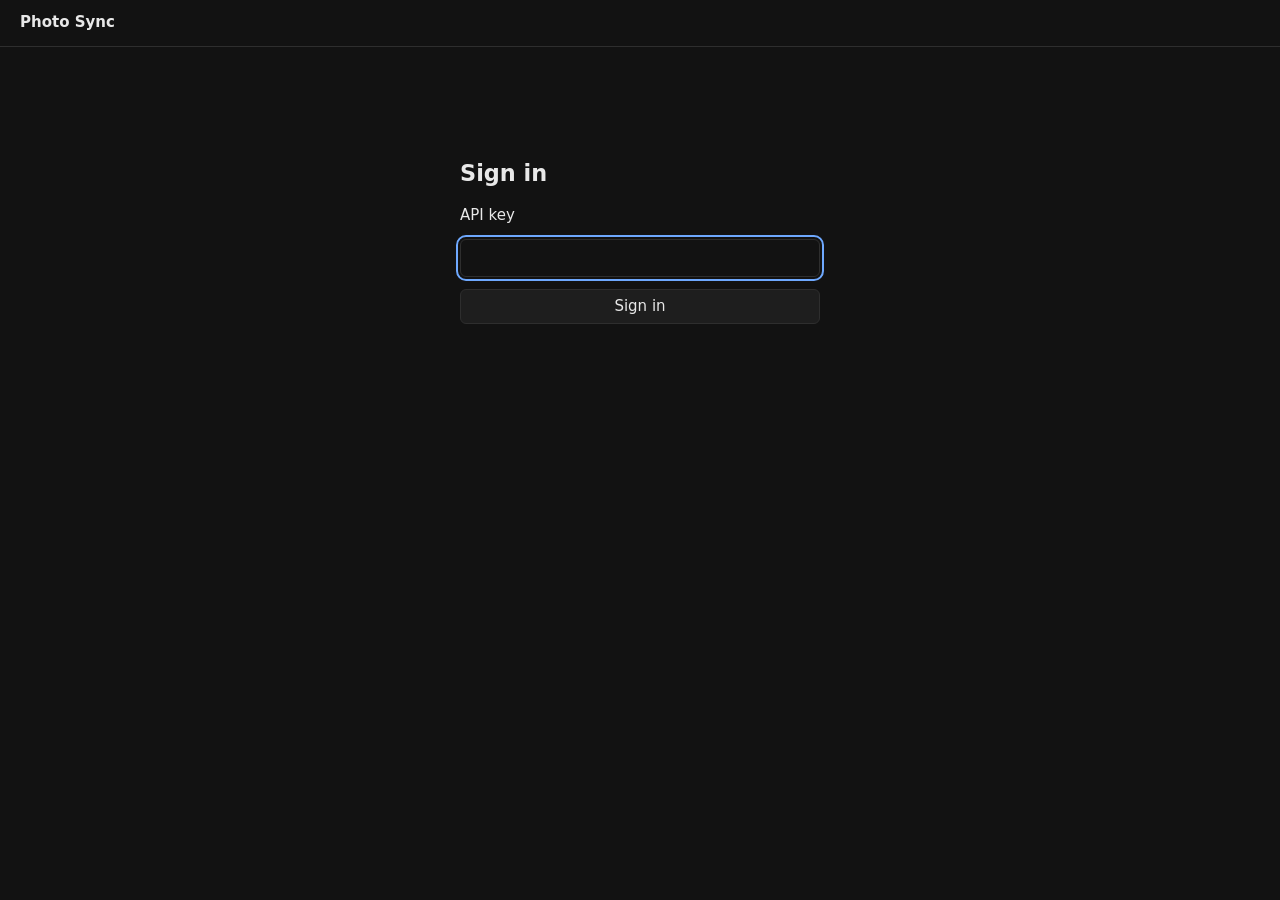
==== internal/ui/static/index.html @ 8c19812b "Add session list endpoint and minimal owner web UI GET /api/sessions returns {"sessions": [...]}, ne" ====
<!doctype html>
<html lang="en">
<head>
  <meta charset="utf-8">
  <meta name="viewport" content="width=device-width, initial-scale=1">
  <meta name="robots" content="noindex">
  <title>Photo Sync</title>
  <link rel="stylesheet" href="app.css">
  <script src="app.js" defer></script>
</head>
<body>
  <header class="bar">
    <a class="brand" href="#/">Photo Sync</a>
    <button id="signout" class="link" type="button" hidden>Sign out</button>
  </header>
  <main id="app" aria-live="polite"></main>

  <dialog id="viewer" aria-label="Photo preview">
    <div class="viewer-top">
      <span id="viewer-name"></span>
      <span id="viewer-pos" class="muted"></span>
      <button id="viewer-close" class="link" type="button" aria-label="Close">Close ✕</button>
    </div>
    <div class="viewer-body">
      <button id="viewer-prev" class="nav" type="button" aria-label="Previous photo">‹</button>
      <img id="viewer-img" alt="">
      <button id="viewer-next" class="nav" type="button" aria-label="Next photo">›</button>
    </div>
  </dialog>
</body>
</html>
---- internal/ui/static/app.css ----
:root {
  color-scheme: dark;
  --bg: #121212;
  --surface: #1e1e1e;
  --border: #2e2e2e;
  --text: #e8e8e8;
  --muted: #9a9a9a;
  --accent: #6ea8fe;
  --danger: #ff7b72;
  --radius: 6px;
}

* { box-sizing: border-box; }

body {
  margin: 0;
  background: var(--bg);
  color: var(--text);
  font: 15px/1.45 system-ui, -apple-system, "Segoe UI", sans-serif;
}

a { color: var(--accent); text-decoration: none; }
a:hover { text-decoration: underline; }
.muted { color: var(--muted); }
.error { color: var(--danger); }

button {
  font: inherit;
  color: var(--text);
  background: var(--surface);
  border: 1px solid var(--border);
  border-radius: var(--radius);
  padding: 6px 14px;
  cursor: pointer;
}
button:hover { border-color: var(--muted); }
button.link { background: none; border: none; color: var(--accent); padding: 4px 0; }

input {
  font: inherit;
  color: var(--text);
  background: var(--bg);
  border: 1px solid var(--border);
  border-radius: var(--radius);
  padding: 7px 10px;
  width: 100%;
}
input:focus-visible, button:focus-visible, a:focus-visible {
  outline: 2px solid var(--accent);
  outline-offset: 2px;
}

.bar {
  display: flex;
  align-items: center;
  justify-content: space-between;
  padding: 12px 20px;
  border-bottom: 1px solid var(--border);
}
.brand { color: var(--text); font-weight: 600; }

main { padding: 20px; max-width: 1400px; margin: 0 auto; }
h1 { font-size: 1.4rem; margin: 0 0 4px; }
.subhead { margin: 0 0 20px; }

/* Sign-in */
.signin {
  max-width: 360px;
  margin: 10vh auto 0;
  display: grid;
  gap: 12px;
}

/* Session list */
.sessions { list-style: none; margin: 0; padding: 0; display: grid; gap: 8px; }
.sessions a {
  display: flex;
  justify-content: space-between;
  gap: 12px;
  padding: 12px 16px;
  background: var(--surface);
  border: 1px solid var(--border);
  border-radius: var(--radius);
  color: var(--text);
}
.sessions a:hover { border-color: var(--muted); text-decoration: none; }

/* Photo grid */
.grid {
  display: grid;
  grid-template-columns: repeat(auto-fill, minmax(180px, 1fr));
  gap: 12px;
}
.tile {
  margin: 0;
  background: var(--surface);
  border: 1px solid var(--border);
  border-radius: var(--radius);
  overflow: hidden;
}
.tile button {
  display: block;
  width: 100%;
  padding: 0;
  border: none;
  border-radius: 0;
  background: #000;
}
.tile img, .tile .placeholder {
  display: block;
  width: 100%;
  aspect-ratio: 3 / 2;
  object-fit: contain;
}
.tile .placeholder {
  display: grid;
  place-items: center;
  color: var(--muted);
  font-size: 0.85rem;
}
.tile figcaption {
  padding: 6px 8px;
  font-size: 0.8rem;
  white-space: nowrap;
  overflow: hidden;
  text-overflow: ellipsis;
}

/* Viewer */
dialog#viewer {
  width: 100vw;
  height: 100vh;
  max-width: none;
  max-height: none;
  margin: 0;
  padding: 0;
  border: none;
  background: #000;
  color: var(--text);
}
dialog#viewer[open] { display: flex; flex-direction: column; }
dialog#viewer::backdrop { background: #000; }
.viewer-top {
  display: flex;
  gap: 16px;
  align-items: center;
  padding: 10px 16px;
}
#viewer-close { margin-left: auto; }
.viewer-body {
  flex: 1;
  min-height: 0;
  display: flex;
  align-items: center;
}
#viewer-img {
  flex: 1;
  min-width: 0;
  height: 100%;
  object-fit: contain;
}
.nav {
  background: none;
  border: none;
  font-size: 2.5rem;
  padding: 0 16px;
  height: 100%;
}
.nav:disabled { visibility: hidden; }

@media (max-width: 600px) {
  main { padding: 16px; }
  .grid { grid-template-columns: repeat(auto-fill, minmax(140px, 1fr)); gap: 8px; }
  .nav { padding: 0 6px; font-size: 2rem; }
}
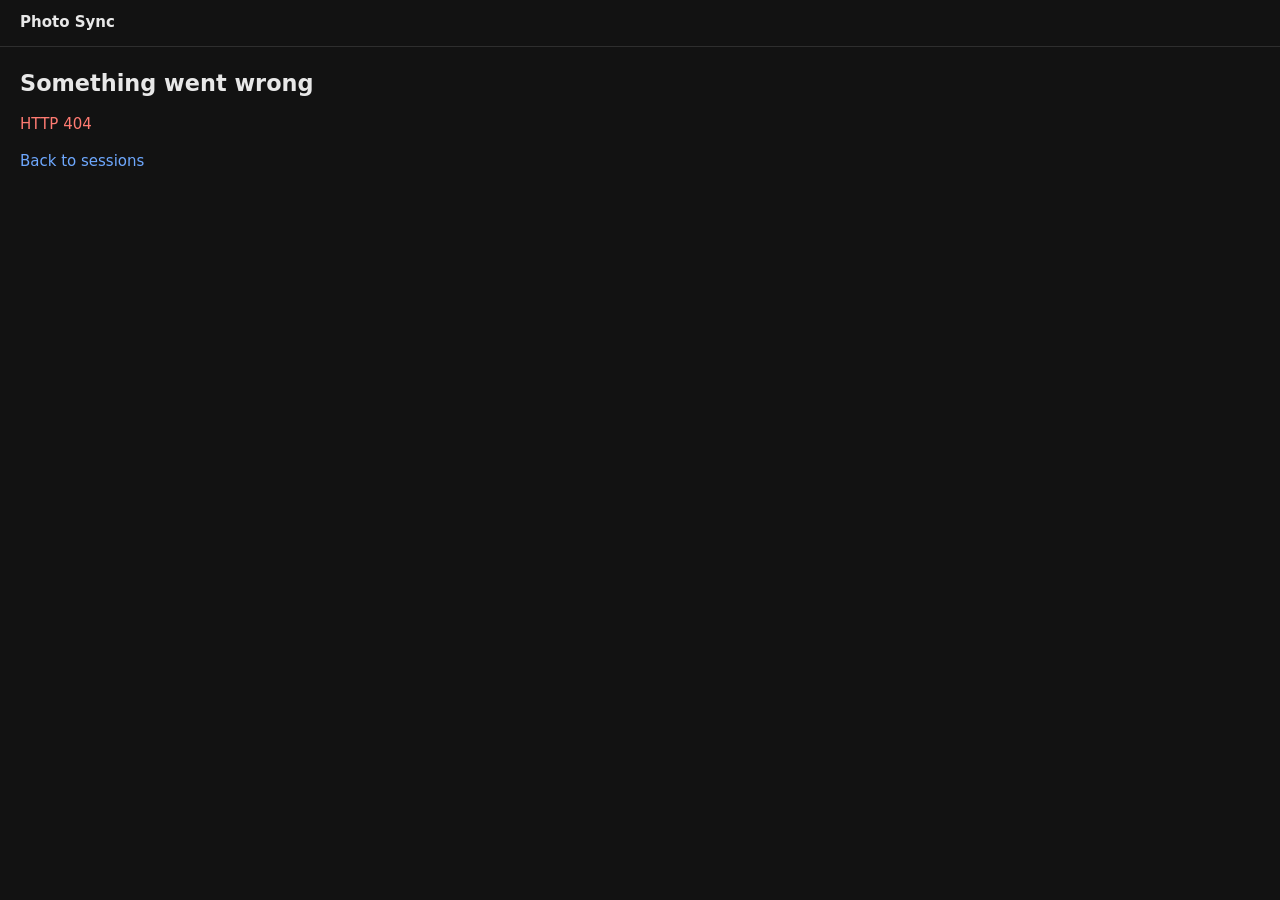
==== commit c47533ab: "Add reviewer link exchange and read-only reviewer page (EN/JA) Reviewer links are /r#<token>: the fr" ====
--- a/internal/ui/static/index.html
+++ b/internal/ui/static/index.html
@@ -6,6 +6,7 @@
   <meta name="robots" content="noindex">
   <title>Photo Sync</title>
   <link rel="stylesheet" href="app.css">
+  <script src="common.js" defer></script>
   <script src="app.js" defer></script>
 </head>
 <body>
--- a/internal/ui/static/app.css
+++ b/internal/ui/static/app.css
@@ -16,7 +16,9 @@
   margin: 0;
   background: var(--bg);
   color: var(--text);
-  font: 15px/1.45 system-ui, -apple-system, "Segoe UI", sans-serif;
+  /* Japanese fallbacks for reviewer names (and, later, comments). */
+  font: 15px/1.45 system-ui, -apple-system, "Segoe UI", "Hiragino Sans", "Hiragino Kaku Gothic ProN",
+    "Yu Gothic UI", Meiryo, "Noto Sans JP", sans-serif;
 }
 
 a { color: var(--accent); text-decoration: none; }
@@ -36,7 +38,7 @@
 button:hover { border-color: var(--muted); }
 button.link { background: none; border: none; color: var(--accent); padding: 4px 0; }
 
-input {
+input, select {
   font: inherit;
   color: var(--text);
   background: var(--bg);
@@ -45,7 +47,7 @@
   padding: 7px 10px;
   width: 100%;
 }
-input:focus-visible, button:focus-visible, a:focus-visible {
+input:focus-visible, select:focus-visible, button:focus-visible, a:focus-visible {
   outline: 2px solid var(--accent);
   outline-offset: 2px;
 }
@@ -84,6 +86,41 @@
   color: var(--text);
 }
 .sessions a:hover { border-color: var(--muted); text-decoration: none; }
+
+/* Reviewers panel */
+.panel {
+  margin: 0 0 24px;
+  padding: 14px 16px;
+  background: var(--surface);
+  border: 1px solid var(--border);
+  border-radius: var(--radius);
+}
+.panel h2 { font-size: 1.05rem; margin: 0 0 10px; }
+.reviewers { list-style: none; margin: 0 0 12px; padding: 0; display: grid; gap: 6px; }
+.reviewer {
+  display: flex;
+  flex-wrap: wrap;
+  align-items: center;
+  gap: 8px 12px;
+}
+.reviewer-name { font-weight: 600; overflow-wrap: anywhere; }
+.reviewer-actions { margin-left: auto; display: flex; gap: 8px; }
+.badge { font-size: 0.8rem; padding: 2px 8px; border-radius: 999px; border: 1px solid var(--border); }
+.badge.active { color: var(--accent); }
+.badge.expired, .badge.revoked { color: var(--muted); }
+button.danger { color: var(--danger); }
+.reviewer-form { display: flex; flex-wrap: wrap; gap: 8px; }
+.reviewer-form input { flex: 1 1 200px; width: auto; }
+.reviewer-form select { width: auto; }
+.link-box {
+  margin: 0 0 12px;
+  padding: 10px 12px;
+  border: 1px solid var(--accent);
+  border-radius: var(--radius);
+}
+.link-box p { margin: 0 0 8px; }
+.link-row { display: flex; gap: 8px; }
+.link-row input { flex: 1; min-width: 0; }
 
 /* Photo grid */
 .grid {
